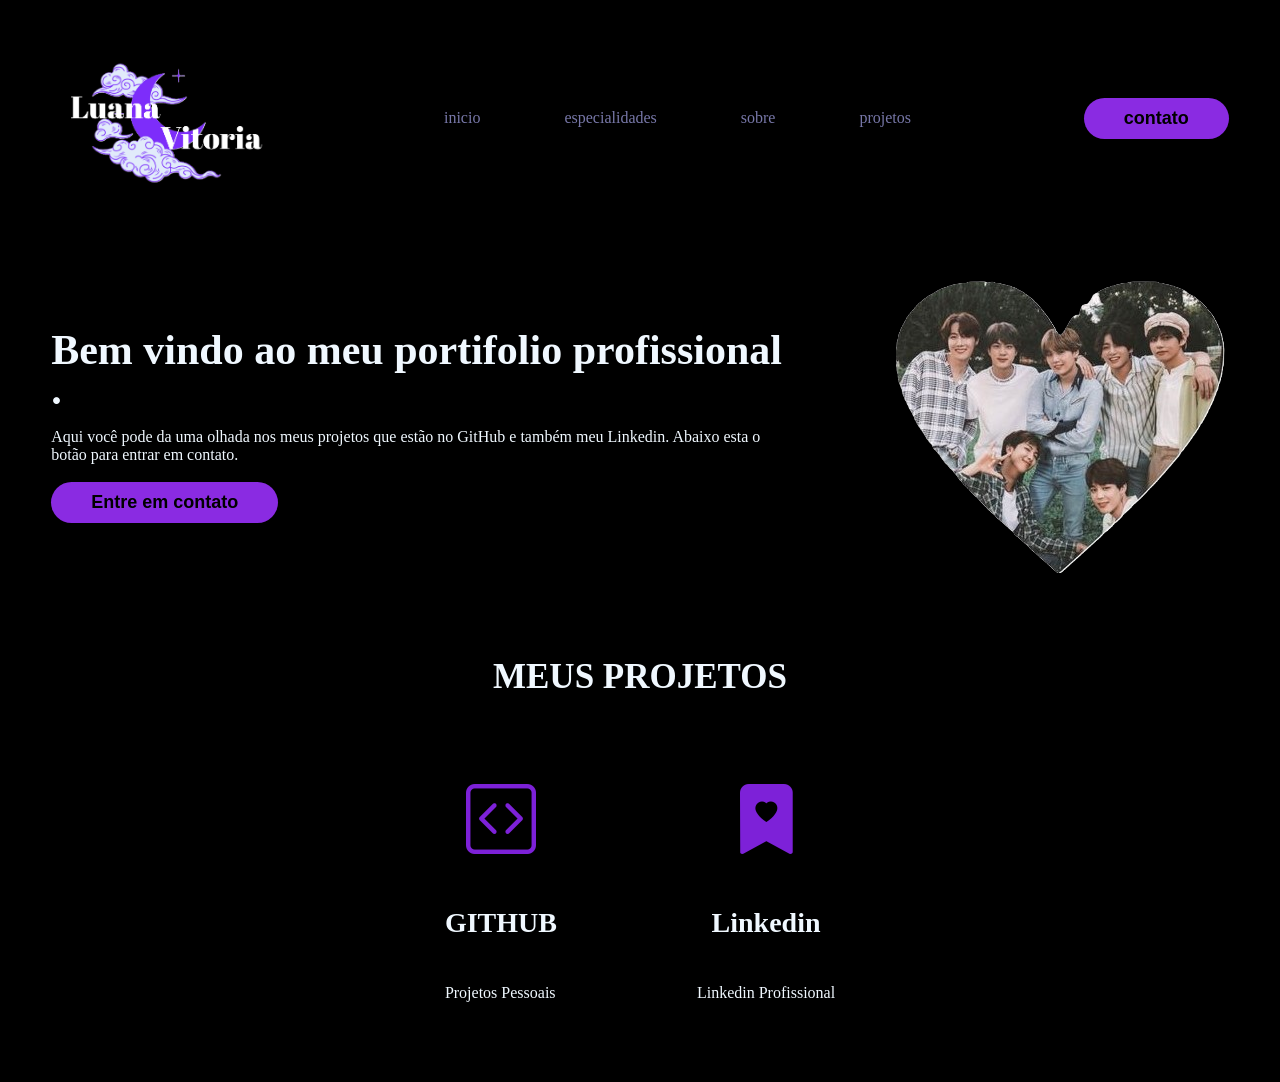
==== index.html @ 897cb423 "Atualizando portifolio" ====
<!DOCTYPE html>
<html lang="pt-br">
<head>
    <meta charset="UTF-8">
    <meta name="viewport" content="width=device-width, initial-scale=1.0">
    <link rel="stylesheet" href="https://cdn.jsdelivr.net/npm/bootstrap-icons@1.11.3/font/bootstrap-icons.min.css">
    <link rel="stylesheet" href="style.css">
    <title>bts</title>
</head>
<body>
     
    <header>
        <div class="interface">
        <div class="logo-container">
            <a href="#">
                <img src="img/lua.png" alt="logo">
            </a>
        </div>

        <nav class="menu-desktop">
            <ul>
                <li><a href="#">inicio</a></li>
                <li><a href="#">especialidades</a></li>
                <li><a href="#">sobre</a></li>
                <li><a href="#">projetos</a></li>
            </ul>
        </nav>
        <div class="btn-ctt">
            <a href="#">
                <button>contato</button>
            </a>
        </div>
        </div>
    </header>
    <main>
        <section class="topo-do-site">
            <div class="interface">
                <div class="flex">
                    <div class="txt-topo-site">
                        <h1>Bem vindo ao meu portifolio profissional
                            <span>.</span></h1>
                            <p>Aqui você pode da uma olhada nos meus projetos que estão no GitHub 
                                e também meu Linkedin.
                            Abaixo esta o botão para entrar em contato.</p>
                                <div class="btn-ctt">
                                    <a href="#">
                                        <button>Entre em contato</button>
                                    </a>

                                </div>
                    </div>
                    <div class="img-topo-site">
                       <img src="img/btsicon.png" alt=""> 
                    </div>
                </div>
            </div>
        </section>

        <section class="especialidades">
            <div class="interface">
                <h2 class="titulo">MEUS <span>PROJETOS</span></h2>
                <div class="flex">
                    <div class="especialidades-box" id="github-box">
                        <i class="bi bi-code-square"></i>
                        <h3> GITHUB</h3>
                        <p>Projetos Pessoais </p>
                    </div>
                    
                    <div class="especialidades-box" id="Linkedin-box">
                        <i class="bi bi-bookmark-heart-fill"></i>

                         <h3>Linkedin</h3>
                        <p>Linkedin Profissional</p>
                    </div>
                    
                      <!-- <h3>blog</h3>
                        <p>Eu não gosto de você, não quero
                             mais te ver
                            Por favor não me ligue mais
                            Eu amo tanto você, sorrio ao te ver
                            Não me esqueça jamaistml.</p>-->
                    </div>
                </div>
            </div>
        </section>
    </main>
    <script>
        document.getElementById('github-box').addEventListener('click', function() {
            window.location.href = 'https://github.com/luana0713'; // Substitua "seu-usuario" pelo seu nome de usuário do GitHub
            
        });
    </script>
<script>
    document.getElementById('Linkedin-box').addEventListener('click', function() {
        window.location.href = 'https.linkedin.com/in/luana-silva-54868a2b4'; // Substitua "seu-usuario" pelo seu nome de usuário do GitHub
        
    });
</script>

</body>
</html>
---- style.css ----
/* Estilo Geral */
* {
    margin: 0;
    padding: 0;
    box-sizing: border-box;
}
body {
    background-color: black;
    height: 100vh;
}
.interface {
    max-width: 1280px;
    margin: 0 auto;
}

/* Estilo da Logo */
.logo-container {
    max-width: 220px; /* Ajuste conforme necessário */
    height: auto;
}
.logo-container img {
    width: 100%;  /* Ajusta a imagem para caber no contêiner */
    height: auto; /* Mantém a proporção da imagem */
}

.flex {
    display: flex;
}
.btn-ctt button {
    padding: 10px 40px;
    margin: 0;
    font-size: 18px;
    font-weight: 600;
    background-color: blueviolet;
    border: 0;
    border-radius: 30px; 
    cursor: pointer;
    transition: .2s ;
}
h2.titulo{
    color: aliceblue;
    font-size: 35px;
    text-align: center;

}
/* Estilo Cabeçalho */
header {
    padding: 40px 4%;
}
header > .interface {
    display: flex;
    align-items: center;
    justify-content: space-between;
}
header a {
    color: rgb(119, 119, 168);
    text-decoration: none;
    display: inline-block;
    transition: .2s;
}
header a:hover {
    color: rgb(149, 29, 218);
    transform: scale(1.30);
}
header nav ul {
    list-style-type: none;
}
header nav ul li {
    display: inline-block;
    padding: 0 40px;
}
.btn-ctt button:hover {
    box-shadow: 0px 0px 8px rgb(127, 87, 179);
    transform: scale(1.05);
}

/* Estilo do Site */
section.topo-do-site {
    padding: 40px 4%;
}
section.topo-do-site .flex {
    align-items: center;
    justify-content: center;
    gap: 90px;
}
.topo-do-site h1 {
    color: aliceblue;
    font-size: 42px;
    line-height: 40px;
}
.topo-do-site .txt-topo-site p {
    color: aliceblue;
    margin: 18px 0;
}
.topo-do-site .img-topo-site img{
    position: relative;
    animation: flutuar 2s ease-in-out infinite alternate ;

}

@keyframes flutuar {

    0%{
        top: 0;
    }
    100%{
        top: 50px;
    }
    
}





section.especialidades{
    padding: 40px 4%;
}

section.especialidades .flex{
    display: flex;
    justify-content: center; 
    gap: 60px;
}

.especialidades .especialidades-box{
    color: aliceblue;
    padding: 40px;
    border-radius: 22px;
    margin-top: 45px;
    transition: .2s;

}
.especialidades .especialidades-box:hover{
    transform: scale(1.05);
    box-shadow: 0 0 8px #ffffffde;
}
.especialidades .especialidades-box i{
    font-size: 70px;
    color: rgb(125, 33, 216);
    margin: 0% auto;
    width: 200px;
    display: block;
    width: fit-content;
}
.especialidades .especialidades-box h3{
    font-size: 28px ;
    margin: 45px 0;
text-align: center;
}
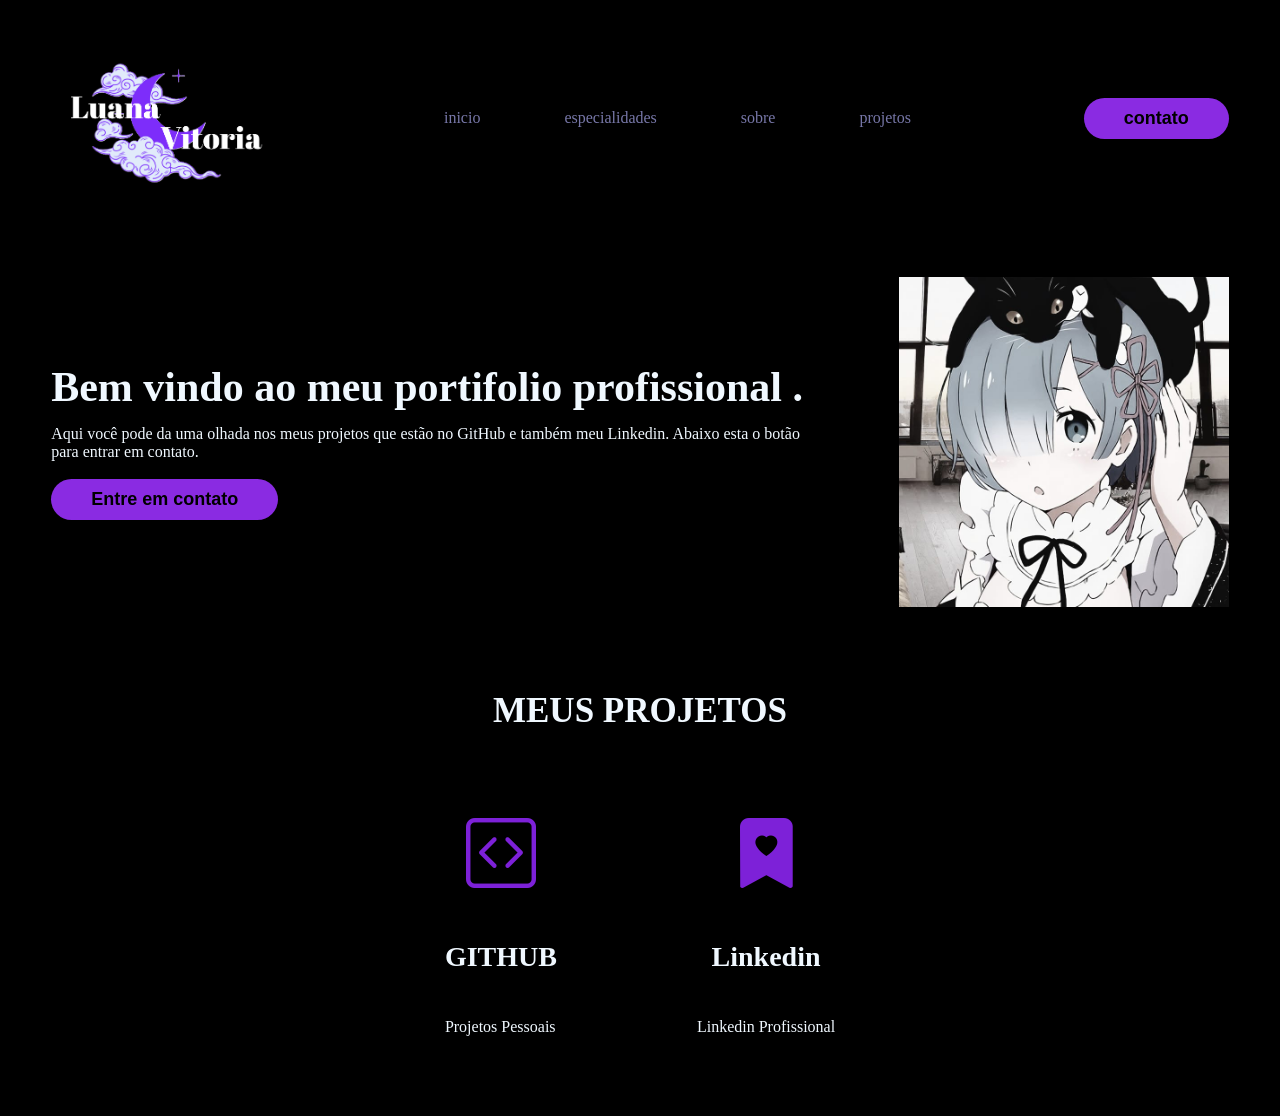
==== commit 915ccdfc: "Novas alterações" ====
--- a/index.html
+++ b/index.html
@@ -50,8 +50,9 @@
                                 </div>
                     </div>
                     <div class="img-topo-site">
-                       <img src="img/btsicon.png" alt=""> 
+                       <img src="img/hen.jpg" alt=""> 
                     </div>
+
                 </div>
             </div>
         </section>
@@ -92,7 +93,7 @@
     </script>
 <script>
     document.getElementById('Linkedin-box').addEventListener('click', function() {
-        window.location.href = 'https.linkedin.com/in/luana-silva-54868a2b4'; // Substitua "seu-usuario" pelo seu nome de usuário do GitHub
+        window.location.href = 'https://www.linkedin.com/in/luana-silva-54868a2b4?utm_source=share&utm_campaign=share_via&utm_content=profile&utm_medium=android_app'; // Substitua "seu-usuario" pelo seu nome de usuário do GitHub
         
     });
 </script>
--- a/style.css
+++ b/style.css
@@ -5,7 +5,7 @@
     box-sizing: border-box;
 }
 body {
-    background-color: black;
+    background-color: rgb(0, 0, 0);
     height: 100vh;
 }
 .interface {
@@ -93,6 +93,8 @@
     margin: 18px 0;
 }
 .topo-do-site .img-topo-site img{
+    width: 330px;
+  height: auto;
     position: relative;
     animation: flutuar 2s ease-in-out infinite alternate ;
 
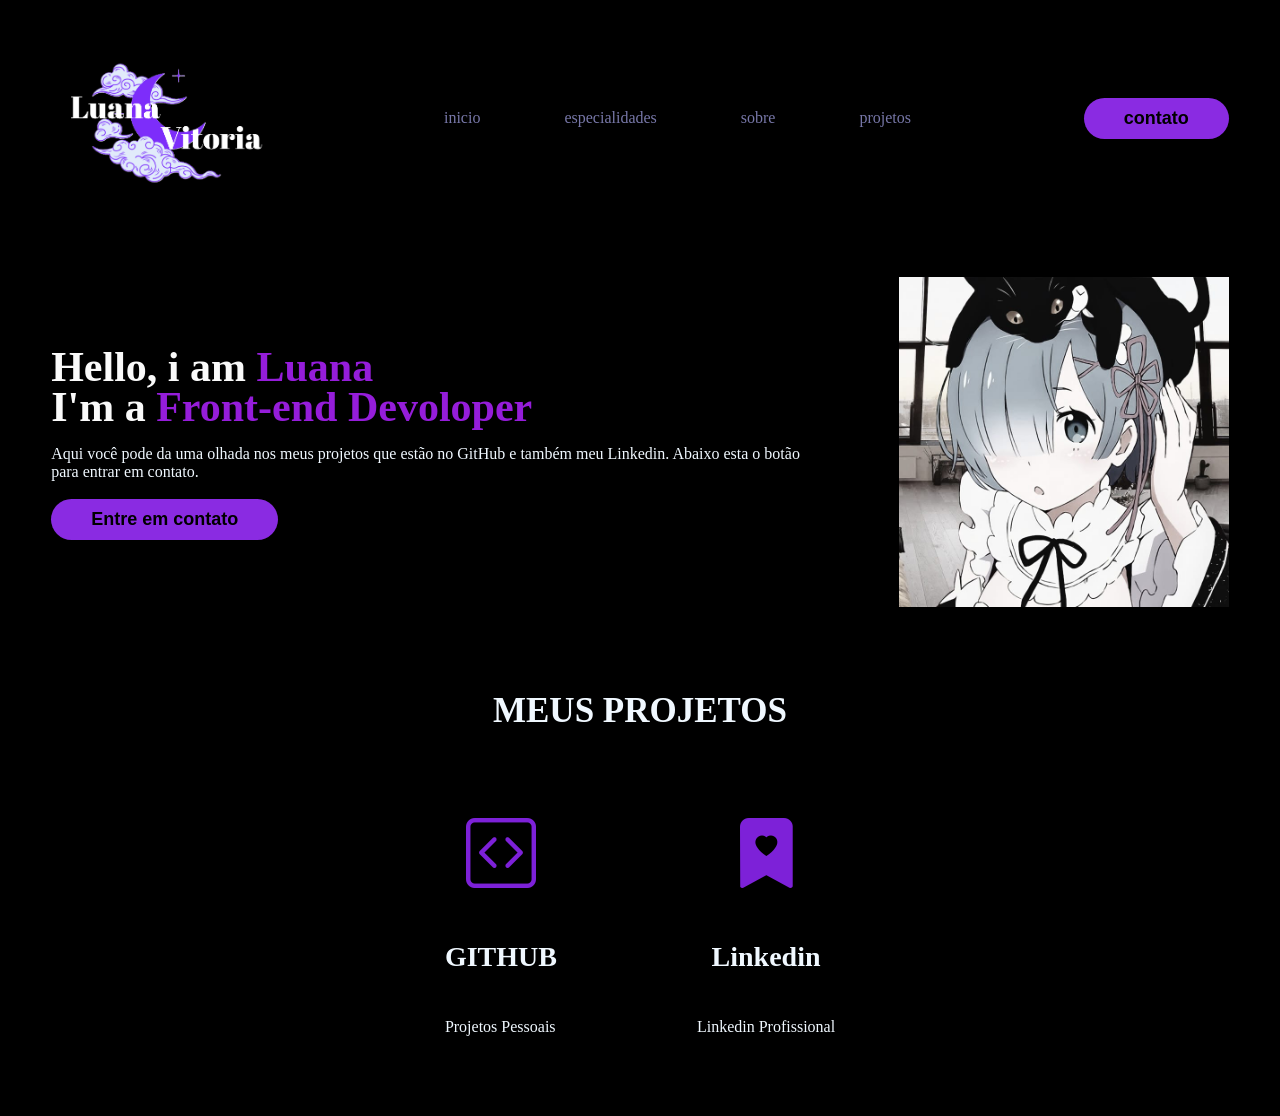
==== commit 4fd47192: "nova estilização" ====
--- a/index.html
+++ b/index.html
@@ -37,8 +37,8 @@
             <div class="interface">
                 <div class="flex">
                     <div class="txt-topo-site">
-                        <h1>Bem vindo ao meu portifolio profissional
-                            <span>.</span></h1>
+                        <h1>Hello, i am <span>Luana</span></h1>
+                        <h1>I'm a <span>Front-end Devoloper</span></h1>
                             <p>Aqui você pode da uma olhada nos meus projetos que estão no GitHub 
                                 e também meu Linkedin.
                             Abaixo esta o botão para entrar em contato.</p>
@@ -48,6 +48,7 @@
                                     </a>
 
                                 </div>
+      
                     </div>
                     <div class="img-topo-site">
                        <img src="img/hen.jpg" alt=""> 
--- a/style.css
+++ b/style.css
@@ -4,10 +4,12 @@
     padding: 0;
     box-sizing: border-box;
 }
+
 body {
     background-color: rgb(0, 0, 0);
     height: 100vh;
 }
+
 .interface {
     max-width: 1280px;
     margin: 0 auto;
@@ -15,17 +17,22 @@
 
 /* Estilo da Logo */
 .logo-container {
-    max-width: 220px; /* Ajuste conforme necessário */
+    max-width: 220px;
+    /* Ajuste conforme necessário */
     height: auto;
 }
+
 .logo-container img {
-    width: 100%;  /* Ajusta a imagem para caber no contêiner */
-    height: auto; /* Mantém a proporção da imagem */
+    width: 100%;
+    /* Ajusta a imagem para caber no contêiner */
+    height: auto;
+    /* Mantém a proporção da imagem */
 }
 
 .flex {
     display: flex;
 }
+
 .btn-ctt button {
     padding: 10px 40px;
     margin: 0;
@@ -33,99 +40,137 @@
     font-weight: 600;
     background-color: blueviolet;
     border: 0;
-    border-radius: 30px; 
+    border-radius: 30px;
     cursor: pointer;
-    transition: .2s ;
-}
-h2.titulo{
+    transition: .2s;
+}
+
+h2.titulo {
     color: aliceblue;
     font-size: 35px;
     text-align: center;
 
 }
+
 /* Estilo Cabeçalho */
 header {
     padding: 40px 4%;
 }
-header > .interface {
+
+header>.interface {
     display: flex;
     align-items: center;
     justify-content: space-between;
 }
+
 header a {
     color: rgb(119, 119, 168);
     text-decoration: none;
     display: inline-block;
     transition: .2s;
 }
+
 header a:hover {
     color: rgb(149, 29, 218);
     transform: scale(1.30);
 }
+
 header nav ul {
     list-style-type: none;
 }
+
 header nav ul li {
     display: inline-block;
     padding: 0 40px;
 }
-.btn-ctt button:hover {
-    box-shadow: 0px 0px 8px rgb(127, 87, 179);
-    transform: scale(1.05);
-}
+
 
 /* Estilo do Site */
 section.topo-do-site {
     padding: 40px 4%;
 }
+
 section.topo-do-site .flex {
     align-items: center;
     justify-content: center;
     gap: 90px;
 }
+
 .topo-do-site h1 {
-    color: aliceblue;
+    color: rgb(250, 250, 250);
     font-size: 42px;
     line-height: 40px;
-}
+
+}
+
+
 .topo-do-site .txt-topo-site p {
     color: aliceblue;
     margin: 18px 0;
 }
-.topo-do-site .img-topo-site img{
+
+.topo-do-site .img-topo-site img {
     width: 330px;
-  height: auto;
+    height: auto;
     position: relative;
-    animation: flutuar 2s ease-in-out infinite alternate ;
+    animation: flutuar 2s ease-in-out infinite alternate;
 
 }
 
 @keyframes flutuar {
 
-    0%{
+    0% {
         top: 0;
     }
-    100%{
+
+    100% {
         top: 50px;
     }
-    
-}
-
-
-
-
-
-section.especialidades{
+
+}
+
+.topo-do-site span {
+    color: rgb(149, 29, 218);
+    font-size: 42px;
+    line-height: 40px;
+    display: inline-block;
+    animation: flutuar 1s ease-in-out infinite alternate;
+}
+
+@keyframes flutuar {
+    from {
+      transform: translateY(0);
+    }
+    to {
+      transform: translateY(-10px);
+    }
+}
+.btn-ctt button:hover {
+    box-shadow: 0px 0px 8px rgb(127, 87, 179);
+    transform: scale(1.05);
+    display: inline-block;
+    animation: flutuar 1s ease-in-out infinite alternate;
+}
+@keyframes flutuar {
+    from {
+      transform: translateY(0);
+    }
+    to {
+      transform: translateY(-10px);
+    }
+}
+
+section.especialidades {
     padding: 40px 4%;
 }
 
-section.especialidades .flex{
+section.especialidades .flex {
     display: flex;
-    justify-content: center; 
+    justify-content: center;
     gap: 60px;
 }
 
-.especialidades .especialidades-box{
+.especialidades .especialidades-box {
     color: aliceblue;
     padding: 40px;
     border-radius: 22px;
@@ -133,11 +178,13 @@
     transition: .2s;
 
 }
-.especialidades .especialidades-box:hover{
+
+.especialidades .especialidades-box:hover {
     transform: scale(1.05);
     box-shadow: 0 0 8px #ffffffde;
 }
-.especialidades .especialidades-box i{
+
+.especialidades .especialidades-box i {
     font-size: 70px;
     color: rgb(125, 33, 216);
     margin: 0% auto;
@@ -145,8 +192,9 @@
     display: block;
     width: fit-content;
 }
-.especialidades .especialidades-box h3{
-    font-size: 28px ;
+
+.especialidades .especialidades-box h3 {
+    font-size: 28px;
     margin: 45px 0;
-text-align: center;
-}
+    text-align: center;
+}
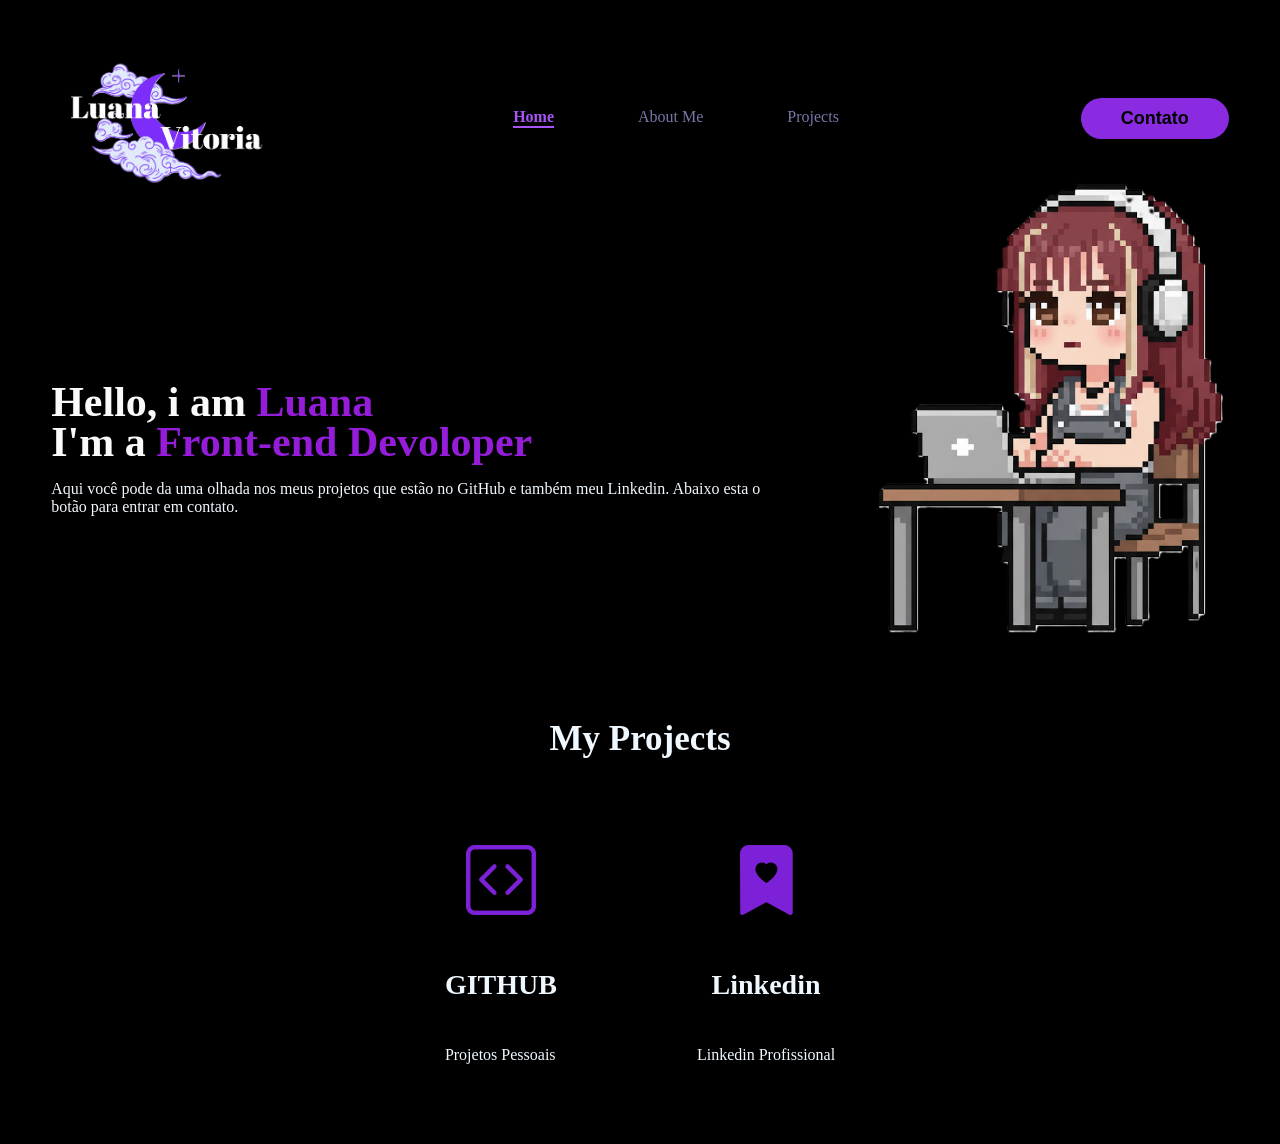
==== commit ca12a4ce: "adding new files, pages and image" ====
--- a/index.html
+++ b/index.html
@@ -19,16 +19,17 @@
 
         <nav class="menu-desktop">
             <ul>
-                <li><a href="#">inicio</a></li>
-                <li><a href="#">especialidades</a></li>
-                <li><a href="#">sobre</a></li>
-                <li><a href="#">projetos</a></li>
+               <li><a href="index.html" >Home</a></li>
+                <!-- <li><a href="#">especialidades</a></li> -->
+                <li><a href="about.html" >About Me</a></li>
+                <li><a href="projects.html" >Projects</a></li>
             </ul>
         </nav>
         <div class="btn-ctt">
-            <a href="#">
-                <button>contato</button>
-            </a>
+          <a href="https://wa.me/5581993056819?text=Ola%20Luana" target="_blank">
+    <button>Contato</button>
+</a>
+
         </div>
         </div>
     </header>
@@ -43,15 +44,15 @@
                                 e também meu Linkedin.
                             Abaixo esta o botão para entrar em contato.</p>
                                 <div class="btn-ctt">
-                                    <a href="#">
+                                    <!-- <a href="#">
                                         <button>Entre em contato</button>
-                                    </a>
+                                    </a> -->
 
                                 </div>
       
                     </div>
                     <div class="img-topo-site">
-                       <img src="img/hen.jpg" alt=""> 
+                       <img src="img/avatar.png" alt=""> 
                     </div>
 
                 </div>
@@ -60,7 +61,7 @@
 
         <section class="especialidades">
             <div class="interface">
-                <h2 class="titulo">MEUS <span>PROJETOS</span></h2>
+                <h2 class="titulo">My <span>Projects</span></h2>
                 <div class="flex">
                     <div class="especialidades-box" id="github-box">
                         <i class="bi bi-code-square"></i>
@@ -86,18 +87,8 @@
             </div>
         </section>
     </main>
-    <script>
-        document.getElementById('github-box').addEventListener('click', function() {
-            window.location.href = 'https://github.com/luana0713'; // Substitua "seu-usuario" pelo seu nome de usuário do GitHub
-            
-        });
-    </script>
-<script>
-    document.getElementById('Linkedin-box').addEventListener('click', function() {
-        window.location.href = 'https://www.linkedin.com/in/luana-silva-54868a2b4?utm_source=share&utm_campaign=share_via&utm_content=profile&utm_medium=android_app'; // Substitua "seu-usuario" pelo seu nome de usuário do GitHub
-        
-    });
-</script>
+   
+<script src="menu.js"></script>
 
 </body>
 </html>
--- a/style.css
+++ b/style.css
@@ -110,7 +110,8 @@
 }
 
 .topo-do-site .img-topo-site img {
-    width: 330px;
+    width: 350px;
+    margin-top: -100px;
     height: auto;
     position: relative;
     animation: flutuar 2s ease-in-out infinite alternate;
@@ -134,7 +135,7 @@
     font-size: 42px;
     line-height: 40px;
     display: inline-block;
-    animation: flutuar 1s ease-in-out infinite alternate;
+    /* animation: flutuar 1s ease-in-out infinite alternate; */
 }
 
 @keyframes flutuar {
@@ -197,4 +198,9 @@
     font-size: 28px;
     margin: 45px 0;
     text-align: center;
-}+}
+.menu-desktop ul li a.active {
+    color: #a855f7; 
+    font-weight: bold;
+    border-bottom: 2px solid #a855f7; 
+}
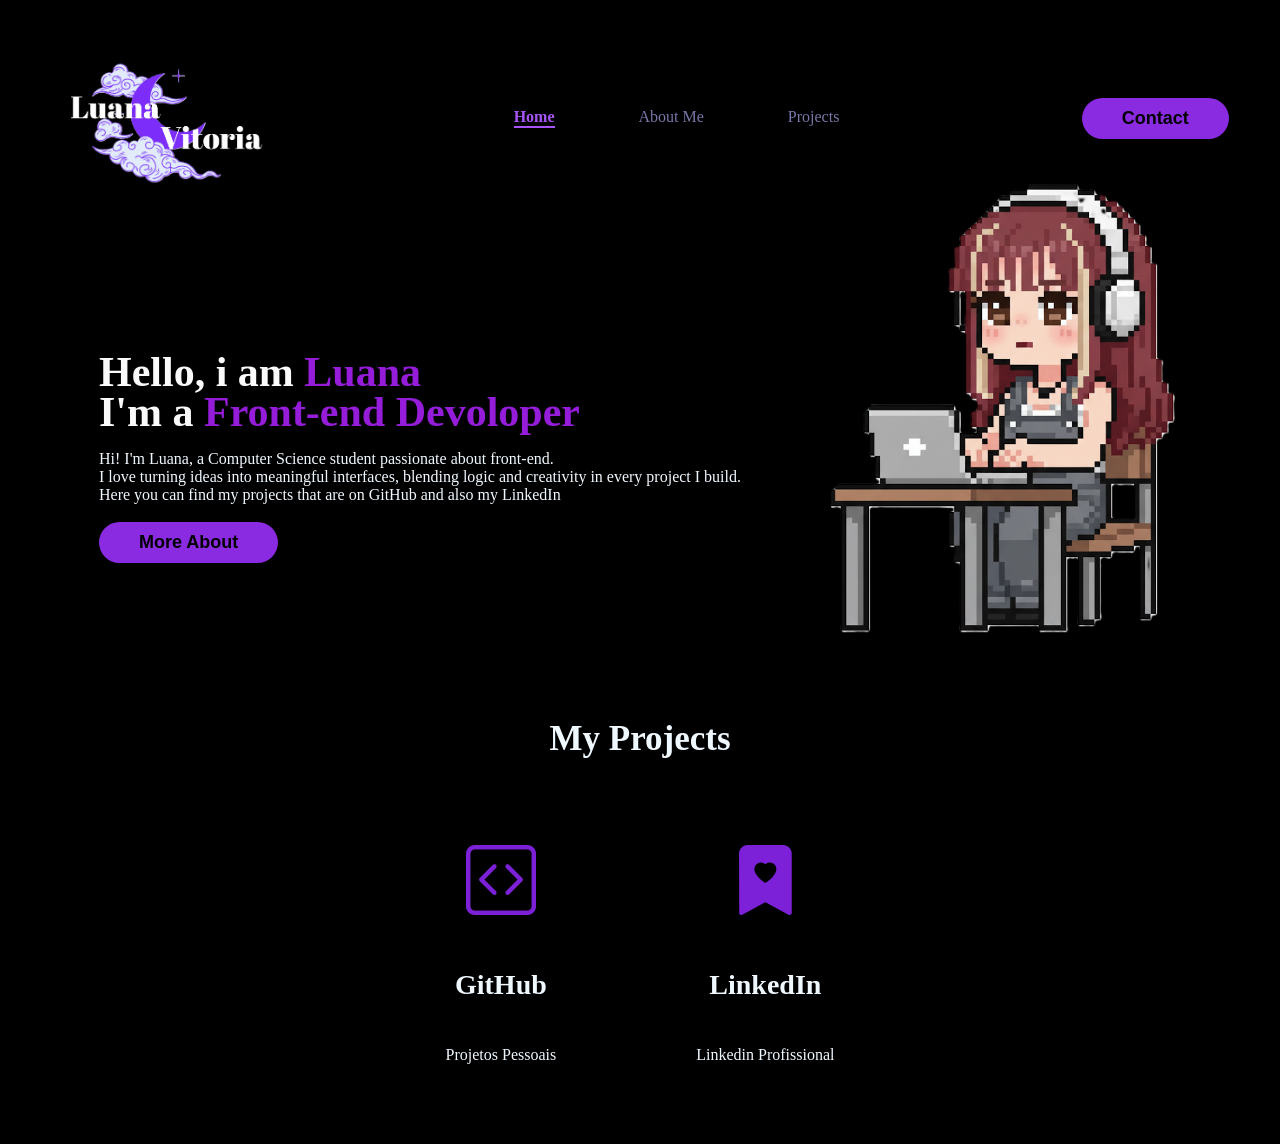
==== commit b405fdc3: "adding new infos" ====
--- a/index.html
+++ b/index.html
@@ -27,7 +27,7 @@
         </nav>
         <div class="btn-ctt">
           <a href="https://wa.me/5581993056819?text=Ola%20Luana" target="_blank">
-    <button>Contato</button>
+    <button>Contact</button>
 </a>
 
         </div>
@@ -40,13 +40,16 @@
                     <div class="txt-topo-site">
                         <h1>Hello, i am <span>Luana</span></h1>
                         <h1>I'm a <span>Front-end Devoloper</span></h1>
-                            <p>Aqui você pode da uma olhada nos meus projetos que estão no GitHub 
-                                e também meu Linkedin.
-                            Abaixo esta o botão para entrar em contato.</p>
+                            <p>Hi! I'm Luana, a Computer Science student passionate about front-end. <br> I love turning ideas into 
+                                meaningful interfaces, blending logic and creativity in every project I build.<br>
+
+                                Here you can find my projects that are
+                                 on GitHub and also my LinkedIn
+                            </p>
                                 <div class="btn-ctt">
-                                    <!-- <a href="#">
-                                        <button>Entre em contato</button>
-                                    </a> -->
+                                 <a href="about.html">
+                                        <button>More About</button>
+                                    </a> 
 
                                 </div>
       
@@ -65,14 +68,14 @@
                 <div class="flex">
                     <div class="especialidades-box" id="github-box">
                         <i class="bi bi-code-square"></i>
-                        <h3> GITHUB</h3>
+                        <h3> GitHub</h3>
                         <p>Projetos Pessoais </p>
                     </div>
                     
                     <div class="especialidades-box" id="Linkedin-box">
                         <i class="bi bi-bookmark-heart-fill"></i>
 
-                         <h3>Linkedin</h3>
+                         <h3>LinkedIn</h3>
                         <p>Linkedin Profissional</p>
                     </div>
                     
--- a/style.css
+++ b/style.css
@@ -69,10 +69,10 @@
     display: inline-block;
     transition: .2s;
 }
-
+/* intens que se mechem no header */
 header a:hover {
     color: rgb(149, 29, 218);
-    transform: scale(1.30);
+    /* transform: scale(1.30); */
 }
 
 header nav ul {
@@ -114,7 +114,7 @@
     margin-top: -100px;
     height: auto;
     position: relative;
-    animation: flutuar 2s ease-in-out infinite alternate;
+    animation: flutuar 3s ease-in-out infinite alternate;
 
 }
 
@@ -135,7 +135,7 @@
     font-size: 42px;
     line-height: 40px;
     display: inline-block;
-    /* animation: flutuar 1s ease-in-out infinite alternate; */
+     animation: flutuar 3s ease-in-out infinite alternate; 
 }
 
 @keyframes flutuar {
@@ -148,9 +148,9 @@
 }
 .btn-ctt button:hover {
     box-shadow: 0px 0px 8px rgb(127, 87, 179);
-    transform: scale(1.05);
-    display: inline-block;
-    animation: flutuar 1s ease-in-out infinite alternate;
+  
+    display: inline-block;
+    animation: flutuar 2s ease-in-out infinite alternate;
 }
 @keyframes flutuar {
     from {
@@ -204,3 +204,9 @@
     font-weight: bold;
     border-bottom: 2px solid #a855f7; 
 }
+h2{
+     color: aliceblue;
+    font-size: 35px;
+   
+
+}
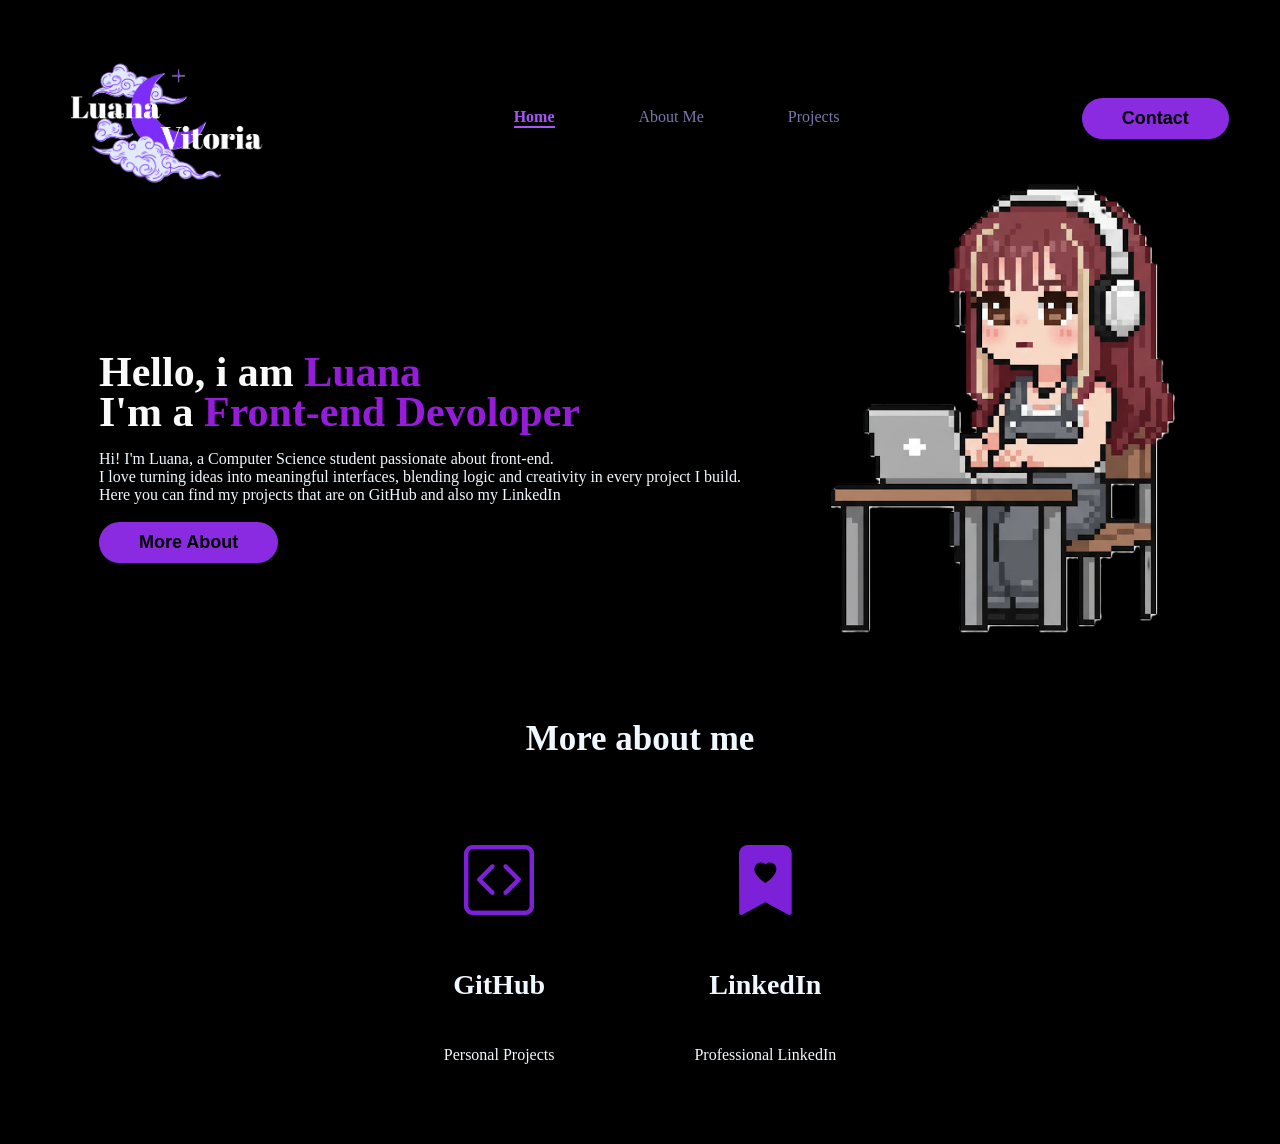
==== commit 8595c787: "adding new updates" ====
--- a/index.html
+++ b/index.html
@@ -5,7 +5,7 @@
     <meta name="viewport" content="width=device-width, initial-scale=1.0">
     <link rel="stylesheet" href="https://cdn.jsdelivr.net/npm/bootstrap-icons@1.11.3/font/bootstrap-icons.min.css">
     <link rel="stylesheet" href="style.css">
-    <title>bts</title>
+    <title>Personal Portfolio</title>
 </head>
 <body>
      
@@ -64,19 +64,19 @@
 
         <section class="especialidades">
             <div class="interface">
-                <h2 class="titulo">My <span>Projects</span></h2>
+                <h2 class="titulo"> <span>More about me</span></h2>
                 <div class="flex">
                     <div class="especialidades-box" id="github-box">
                         <i class="bi bi-code-square"></i>
                         <h3> GitHub</h3>
-                        <p>Projetos Pessoais </p>
+                        <p>Personal Projects </p>
                     </div>
                     
                     <div class="especialidades-box" id="Linkedin-box">
                         <i class="bi bi-bookmark-heart-fill"></i>
 
                          <h3>LinkedIn</h3>
-                        <p>Linkedin Profissional</p>
+                        <p>Professional LinkedIn</p>
                     </div>
                     
                       <!-- <h3>blog</h3>
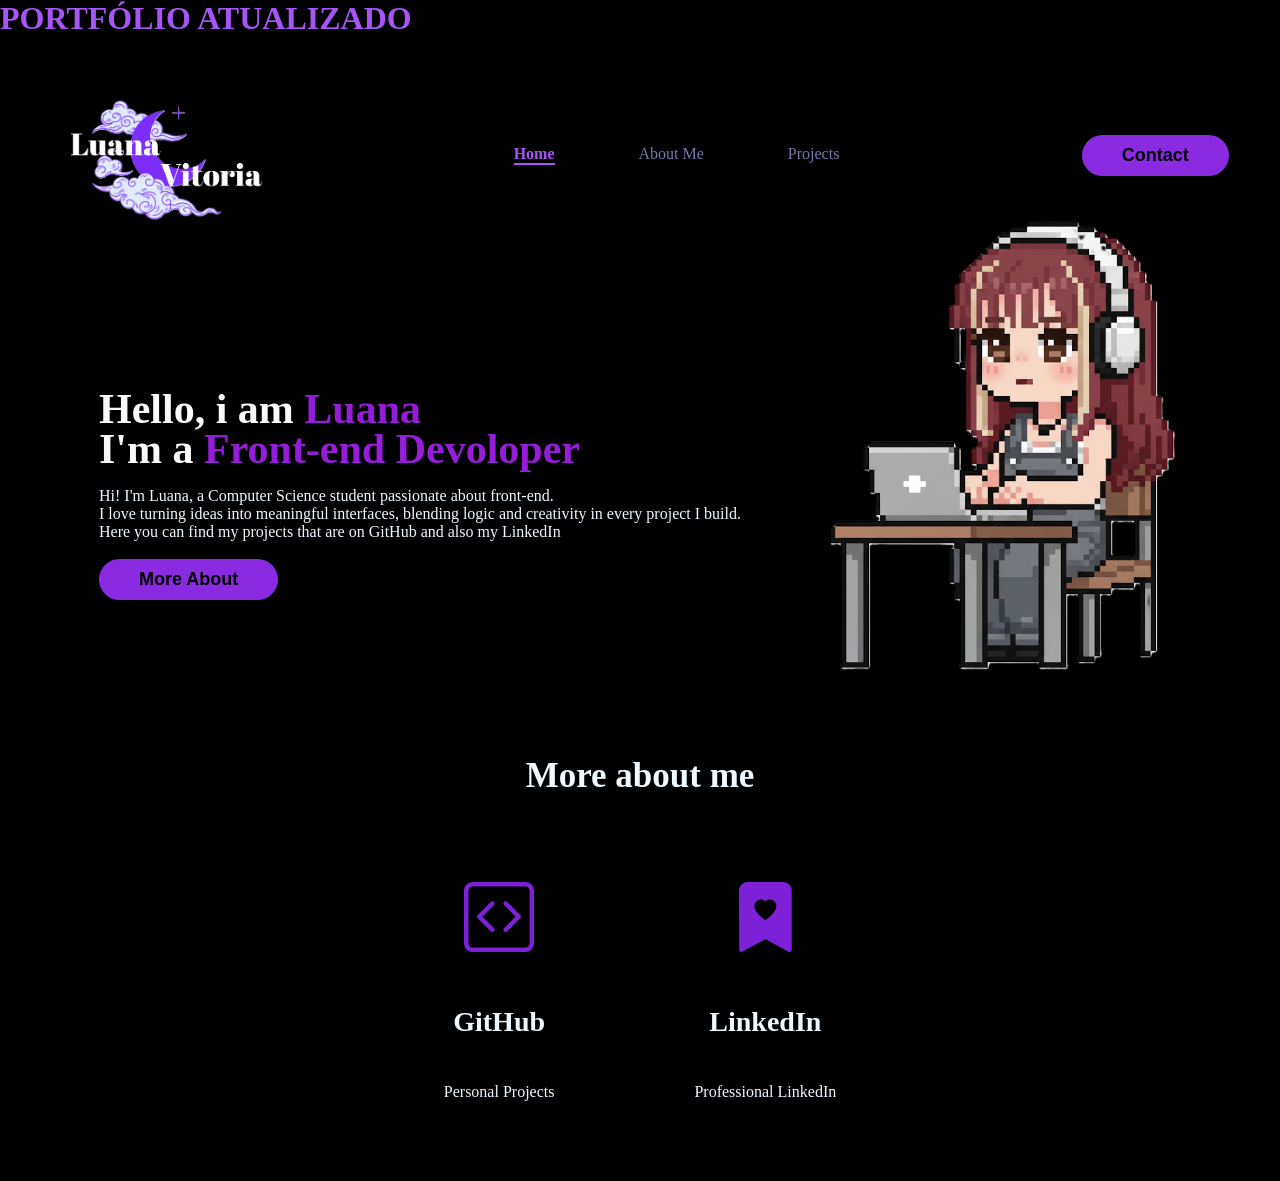
==== commit 5c9d1080: "force pages refresh" ====
--- a/index.html
+++ b/index.html
@@ -8,7 +8,8 @@
     <title>Personal Portfolio</title>
 </head>
 <body>
-     
+     <h1>PORTFÓLIO ATUALIZADO</h1>
+
     <header>
         <div class="interface">
         <div class="logo-container">
--- a/style.css
+++ b/style.css
@@ -209,4 +209,8 @@
     font-size: 35px;
    
 
+}
+
+h1{
+    color: #a855f7;
 }
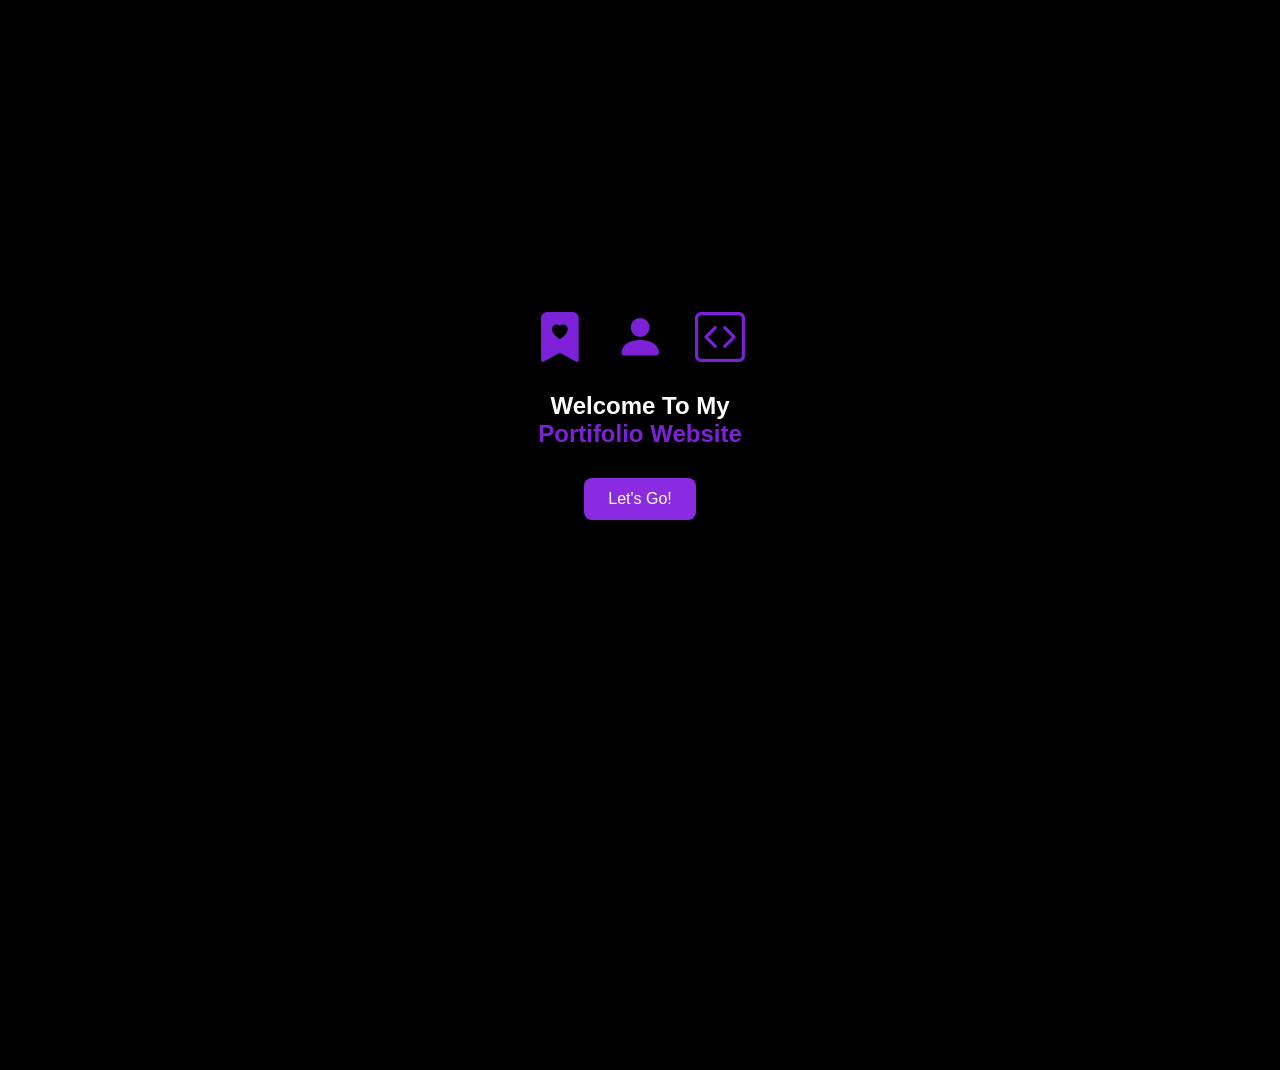
==== commit 3728e314: "new update" ====
--- a/index.html
+++ b/index.html
@@ -1,98 +1,43 @@
 <!DOCTYPE html>
-<html lang="pt-br">
+<html lang="en">
 <head>
     <meta charset="UTF-8">
     <meta name="viewport" content="width=device-width, initial-scale=1.0">
+    <title>Personal Portfolio</title>
     <link rel="stylesheet" href="https://cdn.jsdelivr.net/npm/bootstrap-icons@1.11.3/font/bootstrap-icons.min.css">
     <link rel="stylesheet" href="style.css">
-    <title>Personal Portfolio</title>
 </head>
+
 <body>
-     <h1>PORTFÓLIO ATUALIZADO</h1>
-
-    <header>
-        <div class="interface">
-        <div class="logo-container">
-            <a href="#">
-                <img src="img/lua.png" alt="logo">
-            </a>
-        </div>
-
-        <nav class="menu-desktop">
-            <ul>
-               <li><a href="index.html" >Home</a></li>
-                <!-- <li><a href="#">especialidades</a></li> -->
-                <li><a href="about.html" >About Me</a></li>
-                <li><a href="projects.html" >Projects</a></li>
-            </ul>
-        </nav>
-        <div class="btn-ctt">
-          <a href="https://wa.me/5581993056819?text=Ola%20Luana" target="_blank">
-    <button>Contact</button>
-</a>
-
-        </div>
-        </div>
-    </header>
-    <main>
-        <section class="topo-do-site">
+    <section class="especialidades">
             <div class="interface">
+        
                 <div class="flex">
-                    <div class="txt-topo-site">
-                        <h1>Hello, i am <span>Luana</span></h1>
-                        <h1>I'm a <span>Front-end Devoloper</span></h1>
-                            <p>Hi! I'm Luana, a Computer Science student passionate about front-end. <br> I love turning ideas into 
-                                meaningful interfaces, blending logic and creativity in every project I build.<br>
-
-                                Here you can find my projects that are
-                                 on GitHub and also my LinkedIn
-                            </p>
-                                <div class="btn-ctt">
-                                 <a href="about.html">
-                                        <button>More About</button>
-                                    </a> 
-
-                                </div>
-      
+                    <div class="especialidades-box" id="github-box">
+                         <i class="bi bi-bookmark-heart-fill"></i>
+                        </div>
+                          <div class="especialidades-box" id="Linkedin-box">
+                       <i class="bi bi-person-fill"></i>
                     </div>
-                    <div class="img-topo-site">
-                       <img src="img/avatar.png" alt=""> 
+                      <div class="especialidades-box" id="Linkedin-box">
+                         <i class="bi bi-code-square"></i>
+                    </div>
+                    
+                    </div>
+                    </div>
+                    <div class="move">
+                        <h1 class="n">Welcome To My</h1>
+                        <h1 class="chang">Portifolio Website</h1>
                     </div>
 
-                </div>
-            </div>
-        </section>
-
-        <section class="especialidades">
-            <div class="interface">
-                <h2 class="titulo"> <span>More about me</span></h2>
-                <div class="flex">
-                    <div class="especialidades-box" id="github-box">
-                        <i class="bi bi-code-square"></i>
-                        <h3> GitHub</h3>
-                        <p>Personal Projects </p>
+                    <div class="btn-ctt">
+                      <a href="content.html">
+                        <button>Let's Go!</button>
+                      </a>
                     </div>
+                   </section>
+ 
+               
                     
-                    <div class="especialidades-box" id="Linkedin-box">
-                        <i class="bi bi-bookmark-heart-fill"></i>
-
-                         <h3>LinkedIn</h3>
-                        <p>Professional LinkedIn</p>
-                    </div>
-                    
-                      <!-- <h3>blog</h3>
-                        <p>Eu não gosto de você, não quero
-                             mais te ver
-                            Por favor não me ligue mais
-                            Eu amo tanto você, sorrio ao te ver
-                            Não me esqueça jamaistml.</p>-->
-                    </div>
-                </div>
-            </div>
-        </section>
-    </main>
-   
-<script src="menu.js"></script>
-
 </body>
 </html>
--- a/style.css
+++ b/style.css
@@ -8,149 +8,76 @@
 body {
     background-color: rgb(0, 0, 0);
     height: 100vh;
+    overflow: hidden;
 }
 
-.interface {
-    max-width: 1280px;
-    margin: 0 auto;
+section.especialidades {
+    padding: 40px 4%;
+    margin-top: 170px;
 }
 
-/* Estilo da Logo */
-.logo-container {
-    max-width: 220px;
-    /* Ajuste conforme necessário */
-    height: auto;
-}
-
-.logo-container img {
-    width: 100%;
-    /* Ajusta a imagem para caber no contêiner */
-    height: auto;
-    /* Mantém a proporção da imagem */
-}
-
-.flex {
+section.especialidades .flex {
     display: flex;
-}
-
-.btn-ctt button {
-    padding: 10px 40px;
-    margin: 0;
-    font-size: 18px;
-    font-weight: 600;
-    background-color: blueviolet;
-    border: 0;
-    border-radius: 30px;
-    cursor: pointer;
-    transition: .2s;
-}
-
-h2.titulo {
-    color: aliceblue;
-    font-size: 35px;
-    text-align: center;
-
-}
-
-/* Estilo Cabeçalho */
-header {
-    padding: 40px 4%;
-}
-
-header>.interface {
-    display: flex;
-    align-items: center;
-    justify-content: space-between;
-}
-
-header a {
-    color: rgb(119, 119, 168);
-    text-decoration: none;
-    display: inline-block;
-    transition: .2s;
-}
-/* intens que se mechem no header */
-header a:hover {
-    color: rgb(149, 29, 218);
-    /* transform: scale(1.30); */
-}
-
-header nav ul {
-    list-style-type: none;
-}
-
-header nav ul li {
-    display: inline-block;
-    padding: 0 40px;
-}
-
-
-/* Estilo do Site */
-section.topo-do-site {
-    padding: 40px 4%;
-}
-
-section.topo-do-site .flex {
-    align-items: center;
     justify-content: center;
-    gap: 90px;
-}
-
-.topo-do-site h1 {
-    color: rgb(250, 250, 250);
-    font-size: 42px;
-    line-height: 40px;
+    gap: 30px;
 
 }
 
 
-.topo-do-site .txt-topo-site p {
-    color: aliceblue;
-    margin: 18px 0;
+
+.especialidades .especialidades-box i {
+    font-size: 50px;
+    color: rgb(125, 33, 216);
+     margin: 0% auto;
+    width: 200px;
+    display: block; 
+    width: fit-content;
+    margin-top: 100px;
 }
 
-.topo-do-site .img-topo-site img {
-    width: 350px;
-    margin-top: -100px;
-    height: auto;
-    position: relative;
-    animation: flutuar 3s ease-in-out infinite alternate;
-
+h1.chang{
+    color: rgb(125, 33, 216);
+}
+h1.n{
+    color: white;
+}
+.move{
+ position: absolute;
+  top: 320px;  
+  left: 50%; 
+  transform: translate(-50%, -50%); 
+  text-align: center;
+  color: white;
+  font-family:'Trebuchet MS', 'Lucida Sans Unicode', 'Lucida Grande', 'Lucida Sans', Arial, sans-serif;
+   margin-top: 100px;
+}
+.btn-ctt {
+  margin-top: 30px;
+  text-align: center;
+  margin-top: 110px;
 }
 
-@keyframes flutuar {
-
-    0% {
-        top: 0;
-    }
-
-    100% {
-        top: 50px;
-    }
-
+.btn-ctt a {
+  text-decoration: none; /* remove sublinhado */
 }
 
-.topo-do-site span {
-    color: rgb(149, 29, 218);
-    font-size: 42px;
-    line-height: 40px;
-    display: inline-block;
-     animation: flutuar 3s ease-in-out infinite alternate; 
-}
-
-@keyframes flutuar {
-    from {
-      transform: translateY(0);
-    }
-    to {
-      transform: translateY(-10px);
-    }
+.btn-ctt button {
+  background: blueviolet;
+  color: white;
+  border: none;
+  padding: 12px 24px;
+  border-radius: 8px;
+  cursor: pointer;
+  font-size: 16px;
+  transition: all 0.2s ease-in-out;
+  display: inline-block;   /* 🔑 impede o botão de ocupar 100% */
+  width: auto;             /* 🔑 garante que só ocupa o necessário */
 }
 .btn-ctt button:hover {
     box-shadow: 0px 0px 8px rgb(127, 87, 179);
-  
+    transform: scale(1.05);
     display: inline-block;
-    animation: flutuar 2s ease-in-out infinite alternate;
+    animation: flutuar 1s ease-in-out infinite alternate;
 }
 @keyframes flutuar {
     from {
@@ -160,57 +87,3 @@
       transform: translateY(-10px);
     }
 }
-
-section.especialidades {
-    padding: 40px 4%;
-}
-
-section.especialidades .flex {
-    display: flex;
-    justify-content: center;
-    gap: 60px;
-}
-
-.especialidades .especialidades-box {
-    color: aliceblue;
-    padding: 40px;
-    border-radius: 22px;
-    margin-top: 45px;
-    transition: .2s;
-
-}
-
-.especialidades .especialidades-box:hover {
-    transform: scale(1.05);
-    box-shadow: 0 0 8px #ffffffde;
-}
-
-.especialidades .especialidades-box i {
-    font-size: 70px;
-    color: rgb(125, 33, 216);
-    margin: 0% auto;
-    width: 200px;
-    display: block;
-    width: fit-content;
-}
-
-.especialidades .especialidades-box h3 {
-    font-size: 28px;
-    margin: 45px 0;
-    text-align: center;
-}
-.menu-desktop ul li a.active {
-    color: #a855f7; 
-    font-weight: bold;
-    border-bottom: 2px solid #a855f7; 
-}
-h2{
-     color: aliceblue;
-    font-size: 35px;
-   
-
-}
-
-h1{
-    color: #a855f7;
-}
